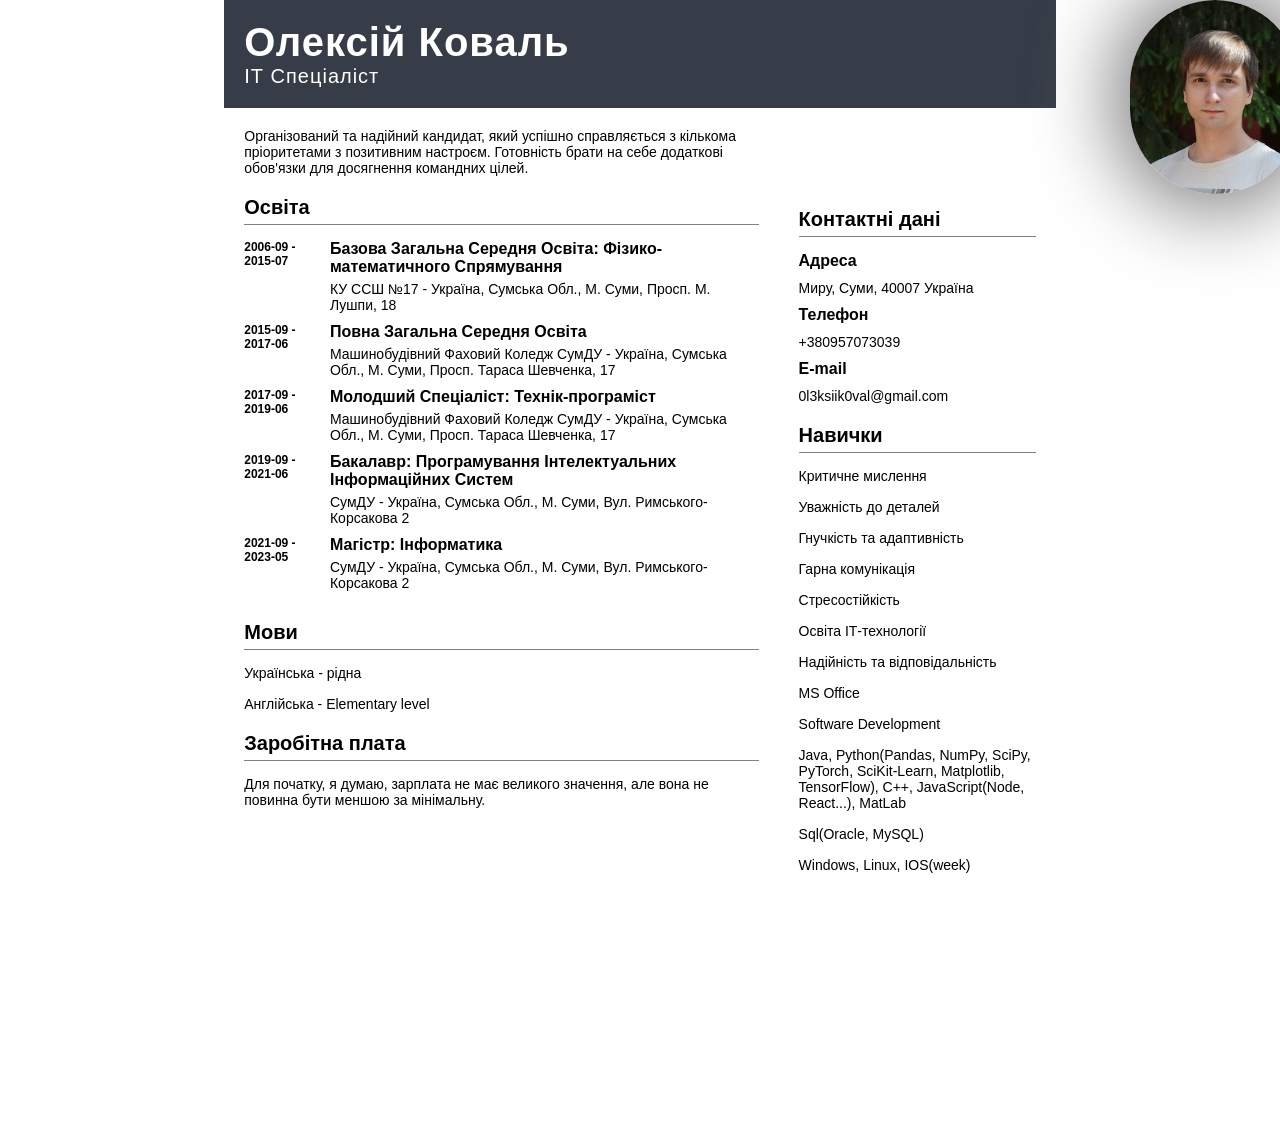
==== index.html @ 7fb04548 "init, pull summary page" ====
<!DOCTYPE html>
<html lang="en">
    <head>
        <meta charset="UTF-8">
        <meta name="viewport" content="width=device-width, initial-scale=1.0">
        <title>Document</title>
        <link rel="stylesheet" href="style.css">
    </head>
    <body>
        <div class="main-title">
            <div>Олексій Коваль</div>
            <div>ІТ Спеціаліст</div>
            <div class="foto">
                <img src="DSC_1028.JPG" alt=" ">
            </div>
        </div>
            <div class="content">
                <div class="left-block">
                    <div class="focus basic-text">
                        Організований та надійний кандидат, який успішно справляється з кількома пріоритетами з позитивним настроєм. Готовність брати на себе додаткові обов'язки для досягнення командних цілей.
                    </div>
                    <div class="education">
                        <div class="title">
                            Освіта
                        </div>
                
                        <div class="education-content">
                            <div class="year">
                                2006-09 - 2015-07
                            </div>

                            <div>
                                <div class="main-education-content">
                                    Базова Загальна Середня Освіта: Фізико-математичного Спрямування
                                </div>
                                <div class="education-location basic-text">
                                    КУ ССШ №17 - Україна, Сумська Обл., М. Суми, Просп. М. Лушпи, 18
                                </div>
                            </div>

                        </div>
                        <div class="education-content">
                            <div class="year">
                                2015-09 - 2017-06
                            </div>
                            <div>
                                <div class="main-education-content">
                                    Повна Загальна Середня Освіта
                                </div>
                                <div class="education-location basic-text">
                                    Машинобудівний Фаховий Коледж СумДУ - Україна, Сумська Обл., М. Суми, Просп. Тараса Шевченка, 17
                                </div>
                            </div>
                        </div>
                        <div class="education-content">
                            <div class="year">
                                2017-09 - 2019-06
                            </div>
                            <div>
                                <div class="main-education-content">
                                    Молодший Спеціаліст: Технік-програміст
                                </div>
                                <div class="education-location basic-text">
                                    Машинобудівний Фаховий Коледж СумДУ - Україна, Сумська Обл., М. Суми, Просп. Тараса Шевченка, 17
                                </div>
                            </div>
                        </div>
                        <div class="education-content">
                            <div class="year">
                                2019-09 - 2021-06
                            </div>
                            <div>
                                <div class="main-education-content">
                                    Бакалавр: Програмування Інтелектуальних Інформаційних Систем
                                </div>
                                <div class="education-location basic-text">
                                    СумДУ - Україна, Сумська Обл., М. Суми, Вул. Римського-Корсакова 2
                                </div>
                            </div>
                        </div>
                        <div class="education-content">
                            <div class="year">
                                2021-09 - 2023-05
                            </div>
                            <div>
                                <div class="main-education-content">
                                    Магістр: Інформатика
                                </div>
                                <div class="education-location basic-text">
                                    СумДУ - Україна, Сумська Обл., М. Суми, Вул. Римського-Корсакова 2
                                </div>
                            </div>
                        </div>
                    </div>

                    <div>
                        <div class="title">
                            Мови
                        </div>
                        <div class="basic-text">
                            <div>Українська - рідна</div>
                            <div>Англійська - Elementary level</div>
                        </div>
                    </div>
                    <div>
                        <div class="title">Заробітна плата</div>
                        <div class="basic-text">Для початку, я думаю, зарплата не має великого значення, але вона не повинна бути меншою за мінімальну.</div>
                    </div>
                </div>
                <div class="right-block">
                    <div class="contact">
                        <div class="title">
                            Контактні дані
                        </div>
                        <div>
                            <div class="name">
                                Адреса
                            </div>
                            <div class="basic-text">
                                Миру, Суми, 40007 Україна
                            </div>
                        </div>
                        <div>
                            <div class="name">
                                Телефон
                            </div>
                            <div class="basic-text">
                                +380957073039
                            </div>
                        </div>
                        <div>
                            <div class="name">
                                E-mail
                            </div>
                            <div class="basic-text">
                                0l3ksiik0val@gmail.com
                            </div>
                        </div>
                    </div>
                    <div>
                        <div class="title">
                            Навички
                        </div>
                        <div class="basic-text">
                            <div>Критичне мислення</div>
                            <div>Уважність до деталей</div>
                            <div>Гнучкість та адаптивність</div>
                            <div>Гарна комунікація</div>
                            <div>Стресостійкість</div>
                            <div>Освіта ІТ-технології</div>
                            <div>Надійність та відповідальність</div>
                            <div>MS Office</div>
                            <div>Software Development</div>
                            <div>Java, Python(Pandas, NumPy, SciPy, PyTorch, SciKit-Learn, Matplotlib, TensorFlow), C++, JavaScript(Node, React...), MatLab</div>
                            <div>Sql(Oracle, MySQL)</div>
                            <div>Windows, Linux, IOS(week)</div>
                        </div>
                    </div>
                </div>
            </div>

    </body>
</html>
---- style.css ----
body {
  width: 220mm; /* A4 width */
  height: 297mm; /* A4 height */
  margin: 0 auto; /* Center page horizontally */
  font-family: Arial;
}
.main-title{
  background-color: #373D48;
  color: white;
  font-size: 20px;
  letter-spacing: 1px;
  padding: 20px;
}
.main-title > div:nth-child(1){
  font-size: 40px;
  font-weight: bold;
}
.content{
  display: grid;
  grid-template-columns: 2fr 1fr;
}
.basic-text{
  font-size: 14px;
  margin-bottom: 10px;
}
.focus{
}
.title{
  font-weight: bold;
  padding-bottom: 5px;
  border-bottom: 1px solid grey;
  margin: 20px 0 15px 0;
  font-size: 20px;
}
.contact{
  margin-top: 80px;
}
.left-block{
  padding: 20px;
}
.right-block{
  padding: 20px;
}
.education-content{
  display: grid;
  grid-template-columns: 1fr 5fr;
}
.year{
  font-weight: bold;
  margin-right: 20px;
  font-size: 12px;
}
.main-education-content{
  font-weight: bold;
  margin-bottom: 5px;
}
.basic-text > div{
  margin-bottom: 15px;
}
.name{
  font-weight: bold;
  margin-bottom: 10px;
}
.foto{
  position: absolute;
  top: 0;
  left: 1130px;
}
img{
  width: 170px;
  border-radius: 100px;
  -webkit-box-shadow: 0px 0px 82px 15px rgba(120,120,120,1);
  -moz-box-shadow: 0px 0px 82px 15px rgba(120,120,120,1);
  box-shadow: 0px 0px 82px 15px rgba(120,120,120,1);
}
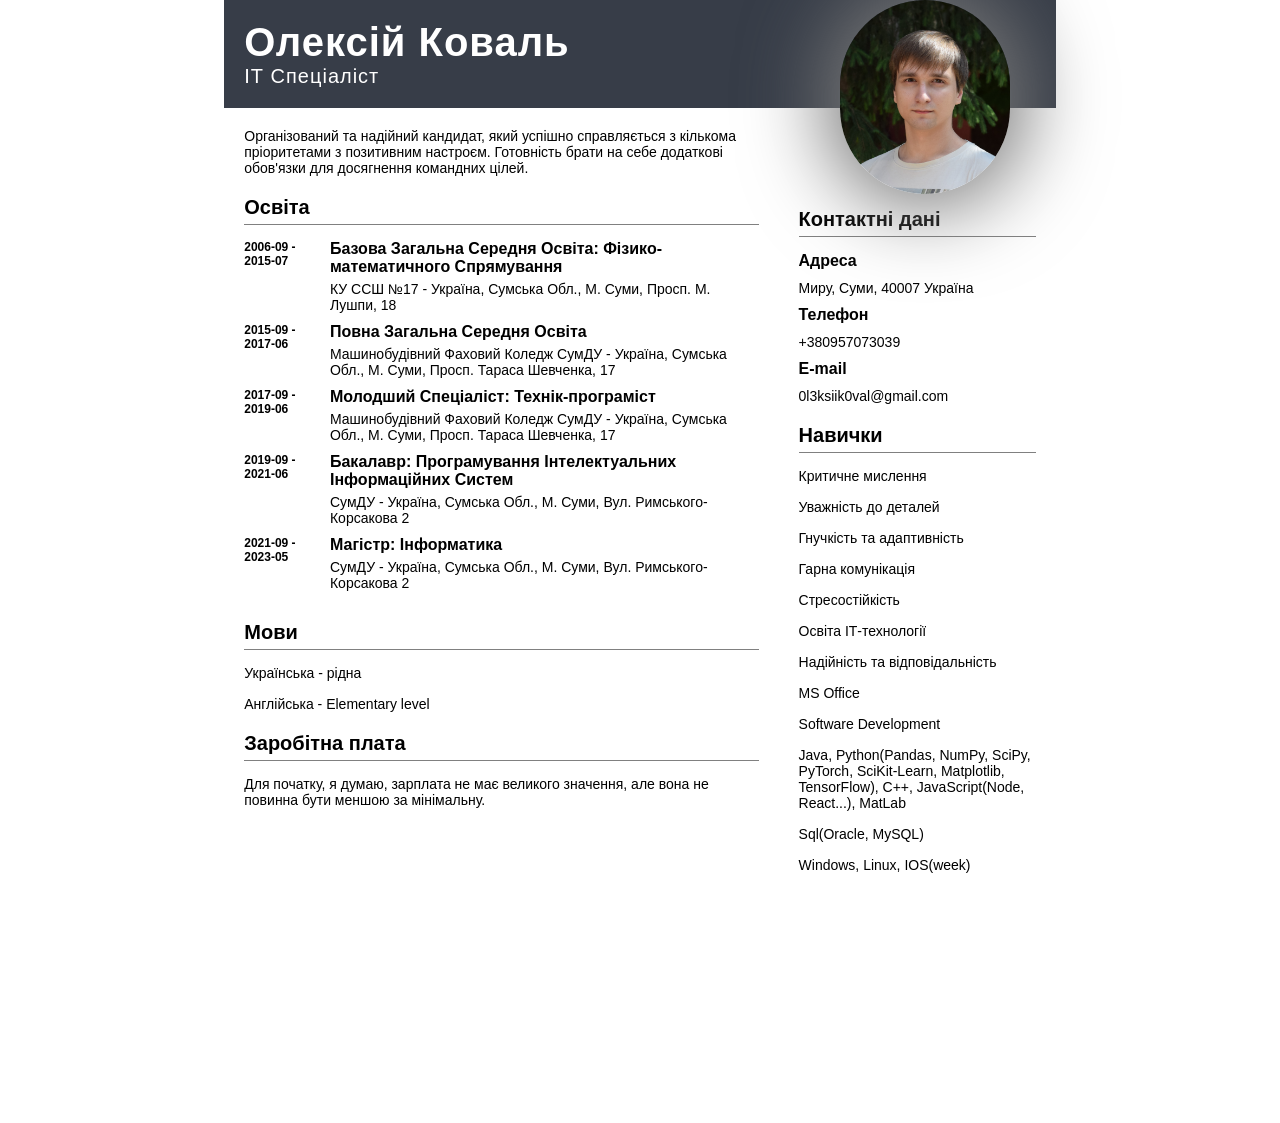
==== commit 1624a2bb: "Update .gitignore and fix foto" ====
--- a/index.html
+++ b/index.html
@@ -8,9 +8,11 @@
     </head>
     <body>
         <div class="main-title">
-            <div>Олексій Коваль</div>
-            <div>ІТ Спеціаліст</div>
-            <div class="foto">
+            <div>
+                <div>Олексій Коваль</div>
+                <div>ІТ Спеціаліст</div>
+            </div>
+            <div class="foto" id="foto">
                 <img src="DSC_1028.JPG" alt=" ">
             </div>
         </div>
@@ -158,6 +160,23 @@
                     </div>
                 </div>
             </div>
+        <script>
+            var body = document.getElementsByTagName("BODY")[0];
+            var width = body.offsetWidth;
 
+            function onResizeEvent() {
+                let MTWidth = document.querySelector('.main-title').offsetWidth - 30
+                let WW = window.innerWidth
+                let foto_left = WW / 2 + MTWidth / 4
+                if (foto_left>615)
+                    document.getElementById('foto').style.left = foto_left + 'px'
+                else
+                    document.getElementById('foto').style.left = 615
+            }
+            window.onload = (event) => {
+                onResizeEvent()
+            };
+            window.onresize = onResizeEvent;
+        </script>
     </body>
 </html>
--- a/style.css
+++ b/style.css
@@ -11,7 +11,7 @@
   letter-spacing: 1px;
   padding: 20px;
 }
-.main-title > div:nth-child(1){
+.main-title > div:nth-child(1) > div:nth-child(1) {
   font-size: 40px;
   font-weight: bold;
 }
@@ -61,10 +61,9 @@
   font-weight: bold;
   margin-bottom: 10px;
 }
-.foto{
-  position: absolute;
-  top: 0;
-  left: 1130px;
+.foto {
+    position: absolute;
+    top: 0;
 }
 img{
   width: 170px;
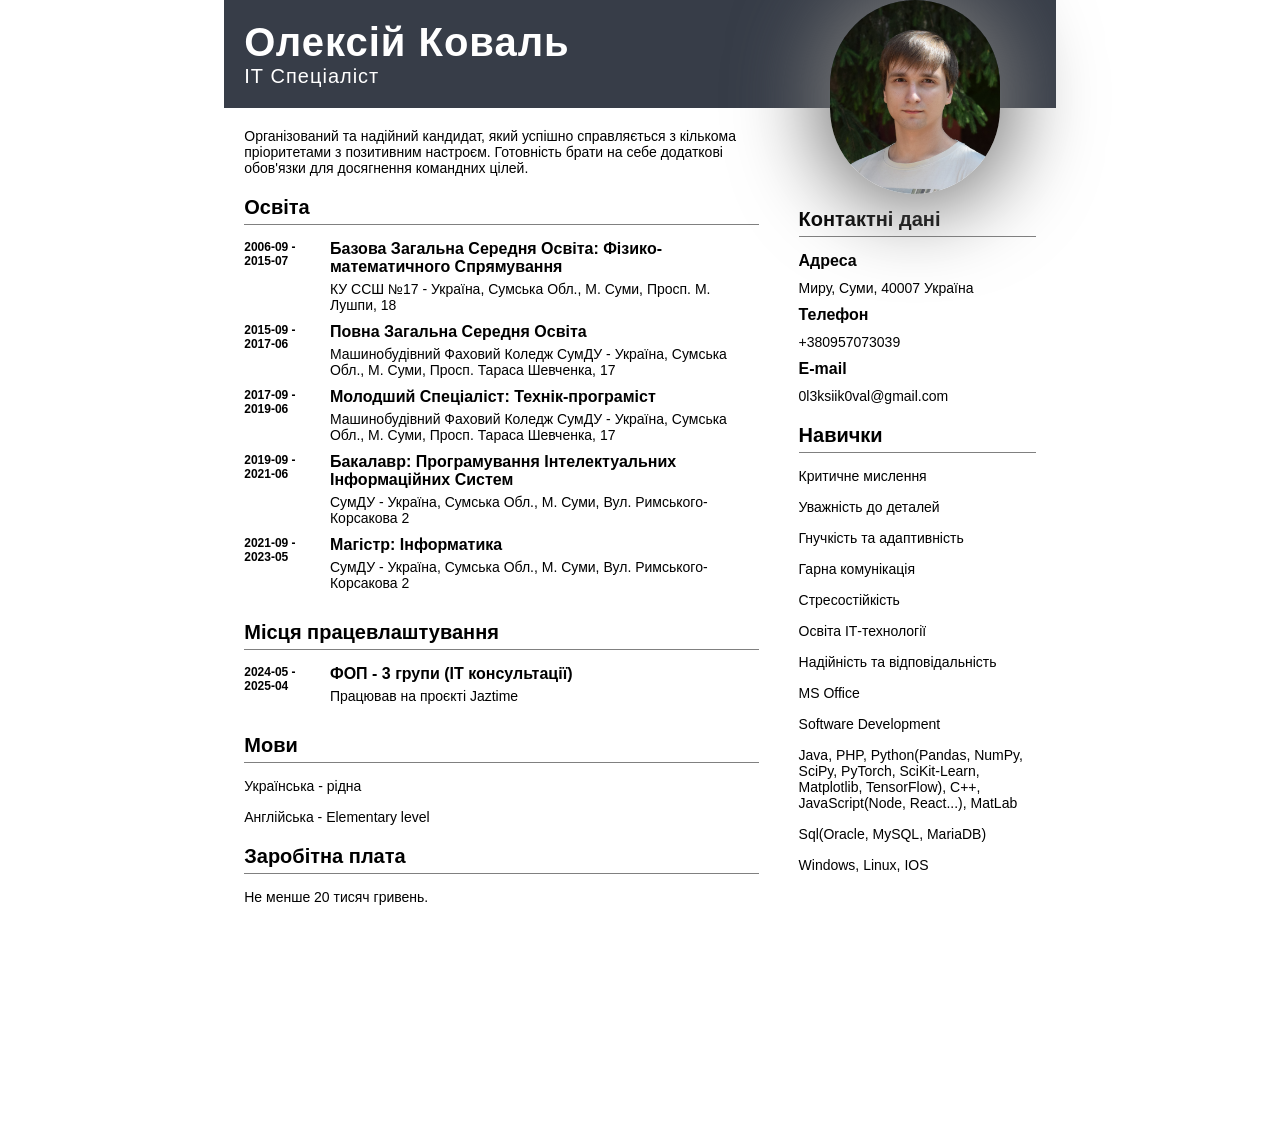
==== commit 684a49e6: "last update" ====
--- a/index.html
+++ b/index.html
@@ -39,7 +39,6 @@
                                     КУ ССШ №17 - Україна, Сумська Обл., М. Суми, Просп. М. Лушпи, 18
                                 </div>
                             </div>
-
                         </div>
                         <div class="education-content">
                             <div class="year">
@@ -94,7 +93,22 @@
                             </div>
                         </div>
                     </div>
-
+                    <div>
+                        <div class="title">Місця працевлаштування</div>
+                        <div class="education-content">
+                            <div class="year">
+                                2024-05 - 2025-04
+                            </div>
+                            <div>
+                                <div class="main-education-content">
+                                    ФОП - 3 групи (ІТ консультації)
+                                </div>
+                                <div class="education-location basic-text">
+                                    Працював на проєкті Jaztime
+                                </div>
+                            </div>
+                        </div>
+                    </div>
                     <div>
                         <div class="title">
                             Мови
@@ -106,7 +120,7 @@
                     </div>
                     <div>
                         <div class="title">Заробітна плата</div>
-                        <div class="basic-text">Для початку, я думаю, зарплата не має великого значення, але вона не повинна бути меншою за мінімальну.</div>
+                        <div class="basic-text">Не менше 20 тисяч гривень.</div>
                     </div>
                 </div>
                 <div class="right-block">
@@ -153,21 +167,21 @@
                             <div>Надійність та відповідальність</div>
                             <div>MS Office</div>
                             <div>Software Development</div>
-                            <div>Java, Python(Pandas, NumPy, SciPy, PyTorch, SciKit-Learn, Matplotlib, TensorFlow), C++, JavaScript(Node, React...), MatLab</div>
-                            <div>Sql(Oracle, MySQL)</div>
-                            <div>Windows, Linux, IOS(week)</div>
+                            <div>Java, PHP, Python(Pandas, NumPy, SciPy, PyTorch, SciKit-Learn, Matplotlib, TensorFlow), C++, JavaScript(Node, React...), MatLab</div>
+                            <div>Sql(Oracle, MySQL, MariaDB)</div>
+                            <div>Windows, Linux, IOS</div>
                         </div>
                     </div>
                 </div>
             </div>
         <script>
-            var body = document.getElementsByTagName("BODY")[0];
-            var width = body.offsetWidth;
+            let body = document.getElementsByTagName("BODY")[0];
+            let width = body.offsetWidth;
 
             function onResizeEvent() {
                 let MTWidth = document.querySelector('.main-title').offsetWidth - 30
                 let WW = window.innerWidth
-                let foto_left = WW / 2 + MTWidth / 4
+                let foto_left = WW / 2 + MTWidth / 4 - 10
                 if (foto_left>615)
                     document.getElementById('foto').style.left = foto_left + 'px'
                 else
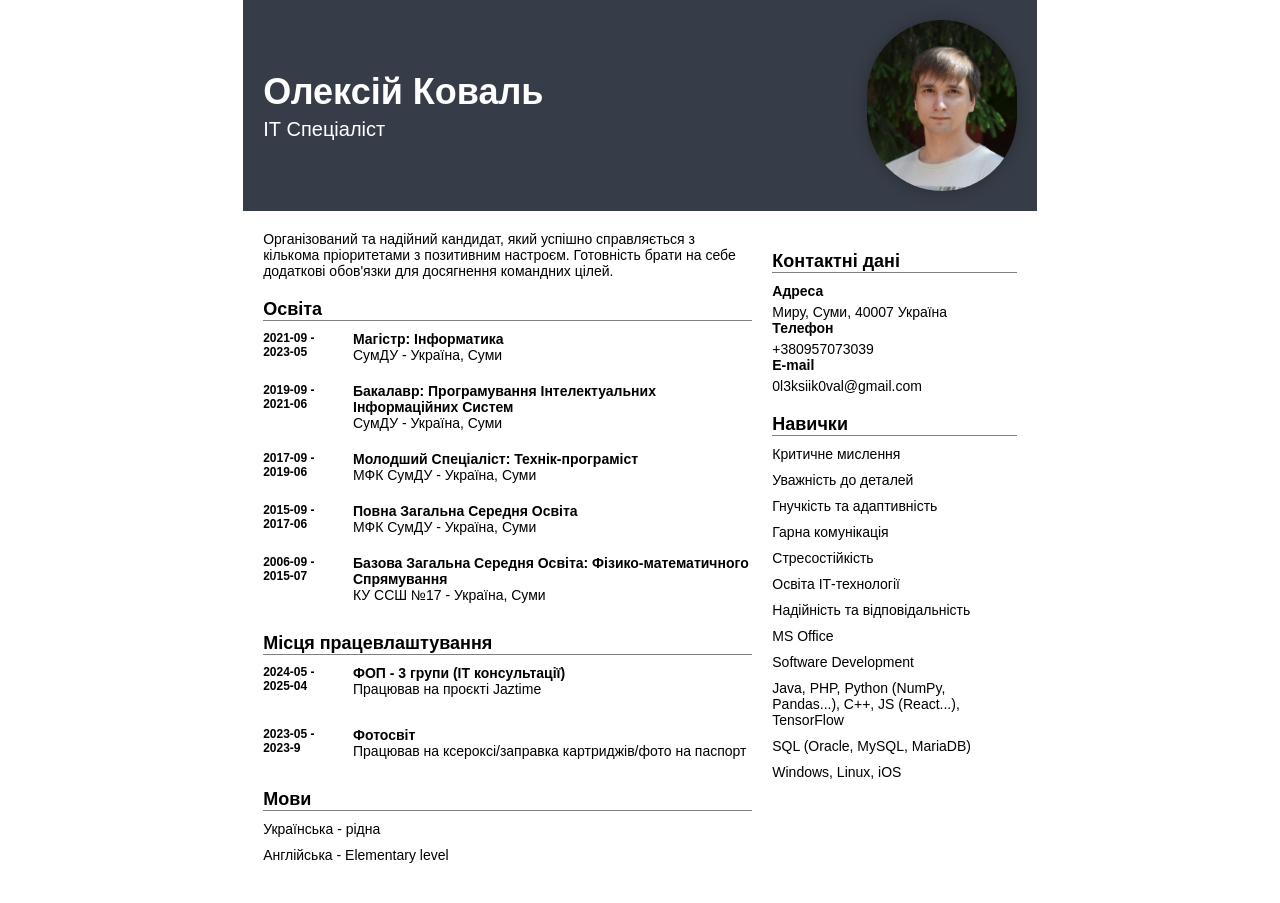
==== commit 1495134d: "last update" ====
--- a/index.html
+++ b/index.html
@@ -1,196 +1,185 @@
 <!DOCTYPE html>
-<html lang="en">
-    <head>
-        <meta charset="UTF-8">
-        <meta name="viewport" content="width=device-width, initial-scale=1.0">
-        <title>Document</title>
-        <link rel="stylesheet" href="style.css">
-    </head>
-    <body>
-        <div class="main-title">
+<html lang="uk">
+<head>
+    <meta charset="UTF-8">
+    <meta name="viewport" content="width=device-width, initial-scale=1.0">
+    <title>Oleksii Koval CV</title>
+    <style>
+        body {
+            width: 210mm;
+            margin: 0 auto;
+            font-family: Arial, sans-serif;
+            font-size: 14px;
+            color: #000;
+        }
+        .main-title {
+            background-color: #373D48;
+            color: white;
+            padding: 20px;
+            display: flex;
+            justify-content: space-between;
+            align-items: center;
+        }
+        .main-title .info {
+            max-width: 70%;
+        }
+        .main-title .info .name {
+            font-size: 36px;
+            font-weight: bold;
+        }
+        .main-title .info .role {
+            font-size: 20px;
+            margin-top: 5px;
+        }
+        .main-title img {
+            width: 150px;
+            border-radius: 100px;
+            box-shadow: 0px 0px 15px rgba(0,0,0,0.3);
+        }
+        .content {
+            display: grid;
+            grid-template-columns: 2fr 1fr;
+            gap: 20px;
+            padding: 20px;
+        }
+        .title {
+            font-weight: bold;
+            font-size: 18px;
+            margin: 20px 0 10px;
+            border-bottom: 1px solid grey;
+        }
+        .basic-text > div, .education-location {
+            margin-bottom: 10px;
+        }
+        .education-content {
+            display: grid;
+            grid-template-columns: 1fr 5fr;
+            gap: 10px;
+            margin-bottom: 10px;
+        }
+        .year {
+            font-weight: bold;
+            font-size: 12px;
+        }
+        .main-education-content {
+            font-weight: bold;
+        }
+        .contact, .skills, .employment, .languages, .salary {
+            margin-bottom: 20px;
+        }
+        .name {
+            font-weight: bold;
+            margin-bottom: 5px;
+        }
+    </style>
+</head>
+<body>
+<div class="main-title">
+    <div class="info">
+        <div class="name">Олексій Коваль</div>
+        <div class="role">ІТ Спеціаліст</div>
+    </div>
+    <img src="DSC_1028.JPG" alt="Oleksii Photo">
+</div>
+<div class="content">
+    <div>
+        <div class="focus basic-text">
+            Організований та надійний кандидат, який успішно справляється з кількома пріоритетами з позитивним настроєм. Готовність брати на себе додаткові обов'язки для досягнення командних цілей.
+        </div>
+
+        <div class="title">Освіта</div>
+        <div class="education-content">
+            <div class="year">2021-09 - 2023-05</div>
             <div>
-                <div>Олексій Коваль</div>
-                <div>ІТ Спеціаліст</div>
-            </div>
-            <div class="foto" id="foto">
-                <img src="DSC_1028.JPG" alt=" ">
+                <div class="main-education-content">Магістр: Інформатика</div>
+                <div class="education-location">СумДУ - Україна, Суми</div>
             </div>
         </div>
-            <div class="content">
-                <div class="left-block">
-                    <div class="focus basic-text">
-                        Організований та надійний кандидат, який успішно справляється з кількома пріоритетами з позитивним настроєм. Готовність брати на себе додаткові обов'язки для досягнення командних цілей.
-                    </div>
-                    <div class="education">
-                        <div class="title">
-                            Освіта
-                        </div>
-                
-                        <div class="education-content">
-                            <div class="year">
-                                2006-09 - 2015-07
-                            </div>
+        <div class="education-content">
+            <div class="year">2019-09 - 2021-06</div>
+            <div>
+                <div class="main-education-content">Бакалавр: Програмування Інтелектуальних Інформаційних Систем</div>
+                <div class="education-location">СумДУ - Україна, Суми</div>
+            </div>
+        </div>
+        <div class="education-content">
+            <div class="year">2017-09 - 2019-06</div>
+            <div>
+                <div class="main-education-content">Молодший Спеціаліст: Технік-програміст</div>
+                <div class="education-location">МФК СумДУ - Україна, Суми</div>
+            </div>
+        </div>
+        <div class="education-content">
+            <div class="year">2015-09 - 2017-06</div>
+            <div>
+                <div class="main-education-content">Повна Загальна Середня Освіта</div>
+                <div class="education-location">МФК СумДУ - Україна, Суми</div>
+            </div>
+        </div>
+        <div class="education-content">
+            <div class="year">2006-09 - 2015-07</div>
+            <div>
+                <div class="main-education-content">Базова Загальна Середня Освіта: Фізико-математичного Спрямування</div>
+                <div class="education-location">КУ ССШ №17 - Україна, Суми</div>
+            </div>
+        </div>
 
-                            <div>
-                                <div class="main-education-content">
-                                    Базова Загальна Середня Освіта: Фізико-математичного Спрямування
-                                </div>
-                                <div class="education-location basic-text">
-                                    КУ ССШ №17 - Україна, Сумська Обл., М. Суми, Просп. М. Лушпи, 18
-                                </div>
-                            </div>
-                        </div>
-                        <div class="education-content">
-                            <div class="year">
-                                2015-09 - 2017-06
-                            </div>
-                            <div>
-                                <div class="main-education-content">
-                                    Повна Загальна Середня Освіта
-                                </div>
-                                <div class="education-location basic-text">
-                                    Машинобудівний Фаховий Коледж СумДУ - Україна, Сумська Обл., М. Суми, Просп. Тараса Шевченка, 17
-                                </div>
-                            </div>
-                        </div>
-                        <div class="education-content">
-                            <div class="year">
-                                2017-09 - 2019-06
-                            </div>
-                            <div>
-                                <div class="main-education-content">
-                                    Молодший Спеціаліст: Технік-програміст
-                                </div>
-                                <div class="education-location basic-text">
-                                    Машинобудівний Фаховий Коледж СумДУ - Україна, Сумська Обл., М. Суми, Просп. Тараса Шевченка, 17
-                                </div>
-                            </div>
-                        </div>
-                        <div class="education-content">
-                            <div class="year">
-                                2019-09 - 2021-06
-                            </div>
-                            <div>
-                                <div class="main-education-content">
-                                    Бакалавр: Програмування Інтелектуальних Інформаційних Систем
-                                </div>
-                                <div class="education-location basic-text">
-                                    СумДУ - Україна, Сумська Обл., М. Суми, Вул. Римського-Корсакова 2
-                                </div>
-                            </div>
-                        </div>
-                        <div class="education-content">
-                            <div class="year">
-                                2021-09 - 2023-05
-                            </div>
-                            <div>
-                                <div class="main-education-content">
-                                    Магістр: Інформатика
-                                </div>
-                                <div class="education-location basic-text">
-                                    СумДУ - Україна, Сумська Обл., М. Суми, Вул. Римського-Корсакова 2
-                                </div>
-                            </div>
-                        </div>
-                    </div>
-                    <div>
-                        <div class="title">Місця працевлаштування</div>
-                        <div class="education-content">
-                            <div class="year">
-                                2024-05 - 2025-04
-                            </div>
-                            <div>
-                                <div class="main-education-content">
-                                    ФОП - 3 групи (ІТ консультації)
-                                </div>
-                                <div class="education-location basic-text">
-                                    Працював на проєкті Jaztime
-                                </div>
-                            </div>
-                        </div>
-                    </div>
-                    <div>
-                        <div class="title">
-                            Мови
-                        </div>
-                        <div class="basic-text">
-                            <div>Українська - рідна</div>
-                            <div>Англійська - Elementary level</div>
-                        </div>
-                    </div>
-                    <div>
-                        <div class="title">Заробітна плата</div>
-                        <div class="basic-text">Не менше 20 тисяч гривень.</div>
-                    </div>
-                </div>
-                <div class="right-block">
-                    <div class="contact">
-                        <div class="title">
-                            Контактні дані
-                        </div>
-                        <div>
-                            <div class="name">
-                                Адреса
-                            </div>
-                            <div class="basic-text">
-                                Миру, Суми, 40007 Україна
-                            </div>
-                        </div>
-                        <div>
-                            <div class="name">
-                                Телефон
-                            </div>
-                            <div class="basic-text">
-                                +380957073039
-                            </div>
-                        </div>
-                        <div>
-                            <div class="name">
-                                E-mail
-                            </div>
-                            <div class="basic-text">
-                                0l3ksiik0val@gmail.com
-                            </div>
-                        </div>
-                    </div>
-                    <div>
-                        <div class="title">
-                            Навички
-                        </div>
-                        <div class="basic-text">
-                            <div>Критичне мислення</div>
-                            <div>Уважність до деталей</div>
-                            <div>Гнучкість та адаптивність</div>
-                            <div>Гарна комунікація</div>
-                            <div>Стресостійкість</div>
-                            <div>Освіта ІТ-технології</div>
-                            <div>Надійність та відповідальність</div>
-                            <div>MS Office</div>
-                            <div>Software Development</div>
-                            <div>Java, PHP, Python(Pandas, NumPy, SciPy, PyTorch, SciKit-Learn, Matplotlib, TensorFlow), C++, JavaScript(Node, React...), MatLab</div>
-                            <div>Sql(Oracle, MySQL, MariaDB)</div>
-                            <div>Windows, Linux, IOS</div>
-                        </div>
-                    </div>
+        <div class="title">Місця працевлаштування</div>
+        <div class="employment basic-text">
+            <div class="education-content">
+                <div class="year">2024-05 - 2025-04</div>
+                <div>
+                    <div class="main-education-content">ФОП - 3 групи (ІТ консультації)</div>
+                    <div class="education-location">Працював на проєкті Jaztime</div>
                 </div>
             </div>
-        <script>
-            let body = document.getElementsByTagName("BODY")[0];
-            let width = body.offsetWidth;
+        </div>
+        <div class="employment basic-text">
+            <div class="education-content">
+                <div class="year">2023-05 - 2023-9</div>
+                <div>
+                    <div class="main-education-content">Фотосвіт</div>
+                    <div class="education-location">Працював на ксероксі/заправка картриджів/фото на паспорт</div>
+                </div>
+            </div>
+        </div>
 
-            function onResizeEvent() {
-                let MTWidth = document.querySelector('.main-title').offsetWidth - 30
-                let WW = window.innerWidth
-                let foto_left = WW / 2 + MTWidth / 4 - 10
-                if (foto_left>615)
-                    document.getElementById('foto').style.left = foto_left + 'px'
-                else
-                    document.getElementById('foto').style.left = 615
-            }
-            window.onload = (event) => {
-                onResizeEvent()
-            };
-            window.onresize = onResizeEvent;
-        </script>
-    </body>
-</html>+        <div class="title">Мови</div>
+        <div class="languages basic-text">
+            <div>Українська - рідна</div>
+            <div>Англійська - Elementary level</div>
+        </div>
+    </div>
+
+    <div>
+        <div class="contact">
+            <div class="title">Контактні дані</div>
+            <div class="name">Адреса</div>
+            <div class="basic-text">Миру, Суми, 40007 Україна</div>
+            <div class="name">Телефон</div>
+            <div class="basic-text">+380957073039</div>
+            <div class="name">E-mail</div>
+            <div class="basic-text">0l3ksiik0val@gmail.com</div>
+        </div>
+
+        <div class="skills">
+            <div class="title">Навички</div>
+            <div class="basic-text">
+                <div>Критичне мислення</div>
+                <div>Уважність до деталей</div>
+                <div>Гнучкість та адаптивність</div>
+                <div>Гарна комунікація</div>
+                <div>Стресостійкість</div>
+                <div>Освіта ІТ-технології</div>
+                <div>Надійність та відповідальність</div>
+                <div>MS Office</div>
+                <div>Software Development</div>
+                <div>Java, PHP, Python (NumPy, Pandas...), C++, JS (React...), TensorFlow</div>
+                <div>SQL (Oracle, MySQL, MariaDB)</div>
+                <div>Windows, Linux, iOS</div>
+            </div>
+        </div>
+    </div>
+</div>
+</body>
+</html>
